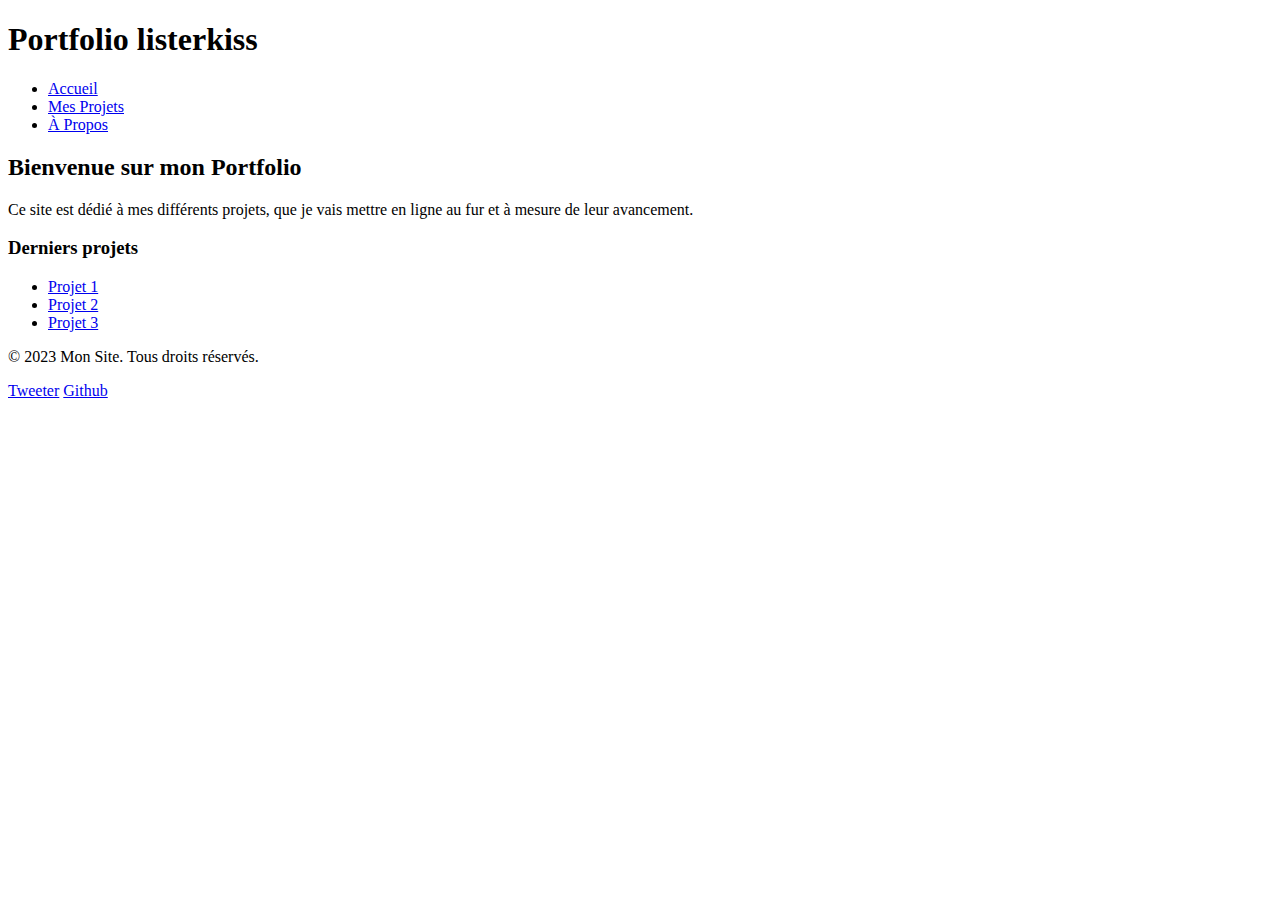
==== index.html @ 69d8f8ca "Validation design" ====
<!DOCTYPE html>
<html lang="fr">
<head>
	<meta charset="UTF-8">
	<meta http-equiv="X-UA-Compatible" content="IE=edge">
	<meta name="viewport" content="width=device-width, initial-scale=1.0">
	<link rel="stylesheet" href="styles.css">
	<title>Portfolio - ListerKiss</title>
</head>
<body>
		<header>
			<h1>Portfolio listerkiss</h1>
			<nav>
				<ul>
					<li><a href="#" class="active">Accueil</a></li>
					<li><a href="#">Mes Projets</a></li>
					<li><a href="#">À Propos</a></li>
				</ul>
			</nav>
		</header>
	
		<main>
			<h2>Bienvenue sur mon Portfolio</h2>
			<p>Ce site est dédié à mes différents projets, que je vais mettre en ligne au fur et à mesure de leur avancement.</p>
	
			<h3>Derniers projets</h3>
			<ul>
				<li><a href="#">Projet 1</a></li>
				<li><a href="#">Projet 2</a></li>
				<li><a href="#">Projet 3</a></li>
			</ul>
		</main>
	
		<footer>
			<p>&copy; 2023 Mon Site. Tous droits réservés.</p>
			<a href="www.tweeter.com/listerkiss">Tweeter</a>
			<a href="www.github.com/listerkiss">Github</a>
		</footer>
</body>
</html>
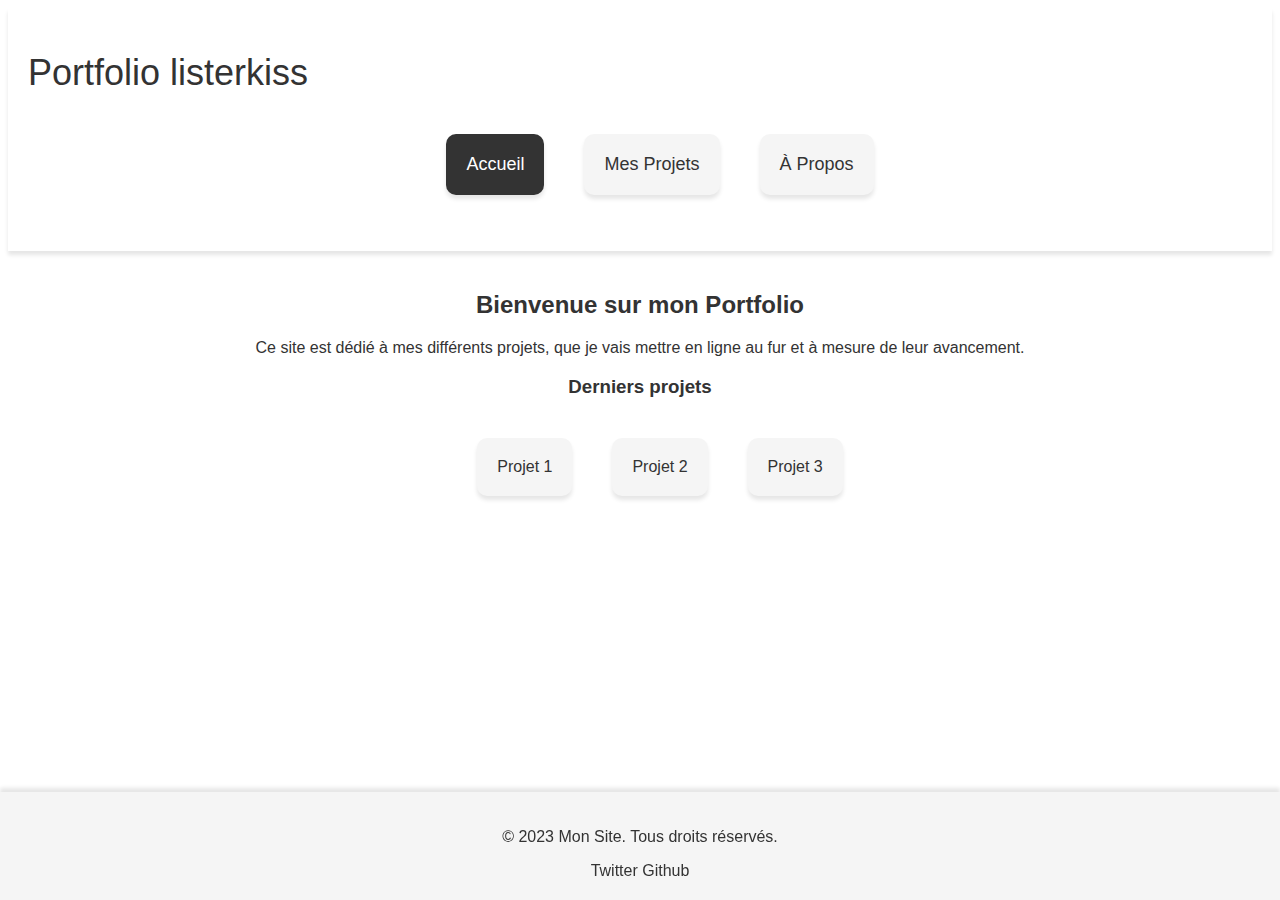
==== commit ec05ec06: "Link update + readme" ====
--- a/index.html
+++ b/index.html
@@ -4,7 +4,7 @@
 	<meta charset="UTF-8">
 	<meta http-equiv="X-UA-Compatible" content="IE=edge">
 	<meta name="viewport" content="width=device-width, initial-scale=1.0">
-	<link rel="stylesheet" href="styles.css">
+	<link rel="stylesheet" href="style.css">
 	<title>Portfolio - ListerKiss</title>
 </head>
 <body>
@@ -33,8 +33,8 @@
 	
 		<footer>
 			<p>&copy; 2023 Mon Site. Tous droits réservés.</p>
-			<a href="www.tweeter.com/listerkiss">Tweeter</a>
-			<a href="www.github.com/listerkiss">Github</a>
+			<a href="https://twitter.com/listerkiss">Twitter</a>
+			<a href="gttps://www.github.com/listerkiss">Github</a>
 		</footer>
 </body>
 </html>--- a/style.css
+++ b/style.css
@@ -0,0 +1,104 @@
+body {
+	font-family: 'Roboto', sans-serif;
+	color: #333;
+}
+
+a {
+	color: #333;
+	text-decoration: none;
+}
+
+a:hover {
+	color: #666;
+}
+
+h1, h2, h3 {
+	margin-bottom: 20px;
+}
+
+/* styles pour l'en-tête */
+
+header {
+	background-color: #ffffff;
+	padding: 20px;
+	box-shadow: 0 4px 4px rgba(0, 0, 0, 0.1);
+}
+
+h1 {
+	font-size: 36px;
+	font-weight: 500;
+	margin-bottom: 10px;
+}
+
+nav {
+	margin-top: 10px;
+}
+
+nav ul {
+	list-style: none;
+	display: flex;
+}
+
+nav li {
+	margin-right: 20px;
+}
+
+nav a {
+	font-size: 18px;
+	font-weight: 500;
+	padding: 10px;
+	border-radius: 10px;
+	transition: background-color 0.3s ease;
+}
+
+nav a:hover, nav a.active {
+	background-color: #333;
+	color: #fff;
+}
+
+/* styles pour la section principale */
+
+main {
+	max-width: 800px;
+	margin: 0 auto;
+	padding: 20px;
+	text-align: center;
+}
+
+/* styles pour la liste de projets */
+
+ul {
+	list-style: none;
+	display: flex;
+	justify-content: center;
+	flex-wrap: wrap;
+	margin-top: 20px;
+}
+
+li {
+	margin: 20px;
+}
+
+li a {
+	display: block;
+	background-color: #f5f5f5;
+	padding: 20px;
+	border-radius: 10px;
+	box-shadow: 0 4px 4px rgba(0, 0, 0, 0.1);
+	transition: box-shadow 0.3s ease;
+}
+
+li a:hover {
+	box-shadow: 0 8px 8px rgba(0, 0, 0, 0)
+}
+
+footer {
+	position: fixed;
+	bottom: 0;
+	left: 0;
+	right: 0;
+	text-align: center;
+	background-color: #f5f5f5;
+	padding: 20px;
+	box-shadow: 0 -4px 4px rgba(0, 0, 0, 0.1);
+}
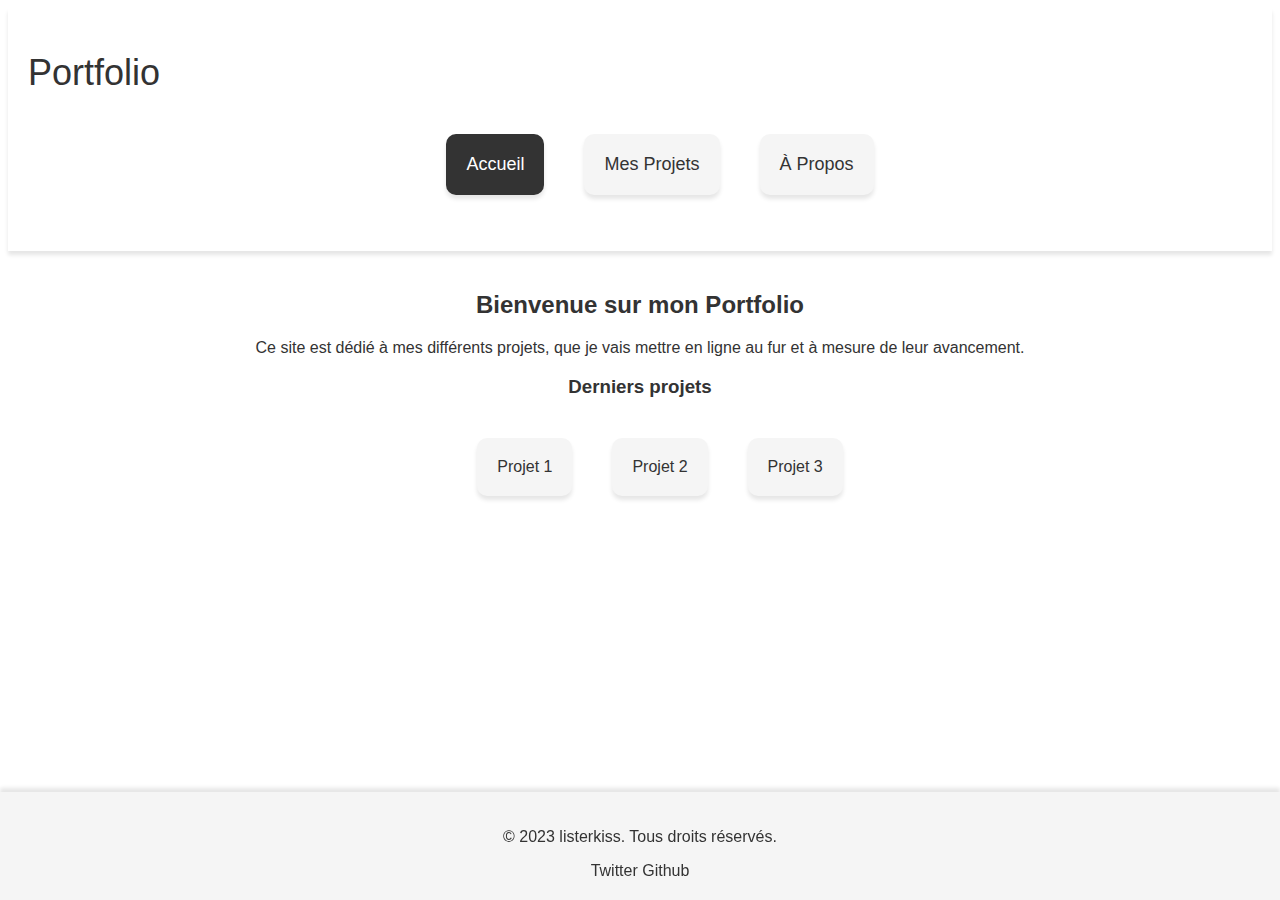
==== commit c4ae200b: "copyright" ====
--- a/index.html
+++ b/index.html
@@ -9,7 +9,7 @@
 </head>
 <body>
 		<header>
-			<h1>Portfolio listerkiss</h1>
+			<h1>Portfolio</h1>
 			<nav>
 				<ul>
 					<li><a href="#" class="active">Accueil</a></li>
@@ -32,7 +32,7 @@
 		</main>
 	
 		<footer>
-			<p>&copy; 2023 Mon Site. Tous droits réservés.</p>
+			<p>&copy; 2023 listerkiss. Tous droits réservés.</p>
 			<a href="https://twitter.com/listerkiss">Twitter</a>
 			<a href="gttps://www.github.com/listerkiss">Github</a>
 		</footer>
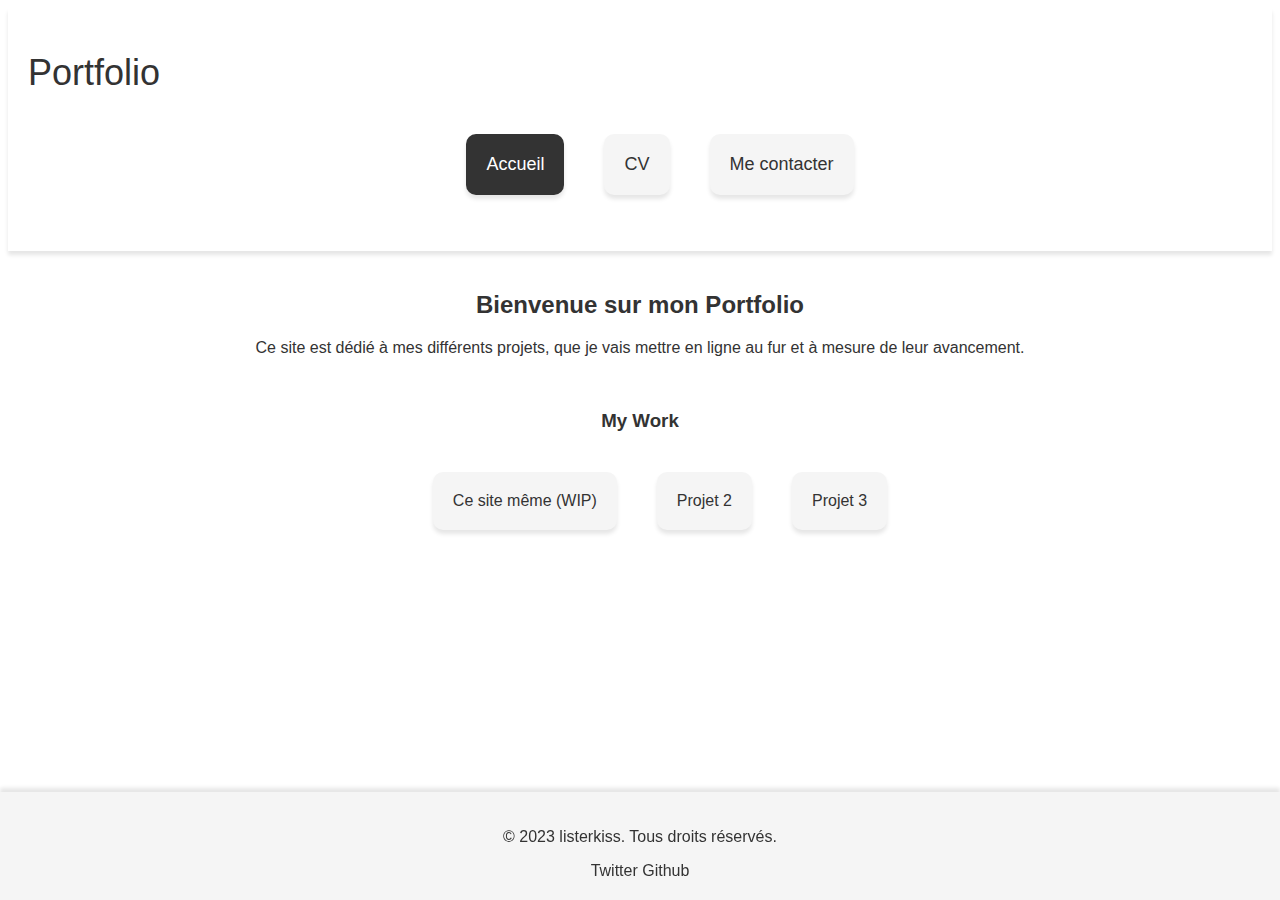
==== commit 39fbb6c3: "Optimisation" ====
--- a/index.html
+++ b/index.html
@@ -12,9 +12,9 @@
 			<h1>Portfolio</h1>
 			<nav>
 				<ul>
-					<li><a href="#" class="active">Accueil</a></li>
-					<li><a href="#">Mes Projets</a></li>
-					<li><a href="#">À Propos</a></li>
+					<li><a href="index.html" class="active">Accueil</a></li>
+					<li><a href="/cv.html">CV</a></li>
+					<li><a href="contact.html">Me contacter</a></li>
 				</ul>
 			</nav>
 		</header>
@@ -22,10 +22,10 @@
 		<main>
 			<h2>Bienvenue sur mon Portfolio</h2>
 			<p>Ce site est dédié à mes différents projets, que je vais mettre en ligne au fur et à mesure de leur avancement.</p>
-	
-			<h3>Derniers projets</h3>
+			<br>
+			<h3>My Work</h3>
 			<ul>
-				<li><a href="#">Projet 1</a></li>
+				<li><a href="https://github.com/listerkiss/Portfolio">Ce site même (WIP)</a></li>
 				<li><a href="#">Projet 2</a></li>
 				<li><a href="#">Projet 3</a></li>
 			</ul>
--- a/style.css
+++ b/style.css
@@ -77,6 +77,7 @@
 
 li {
 	margin: 20px;
+	list-style: none;
 }
 
 li a {
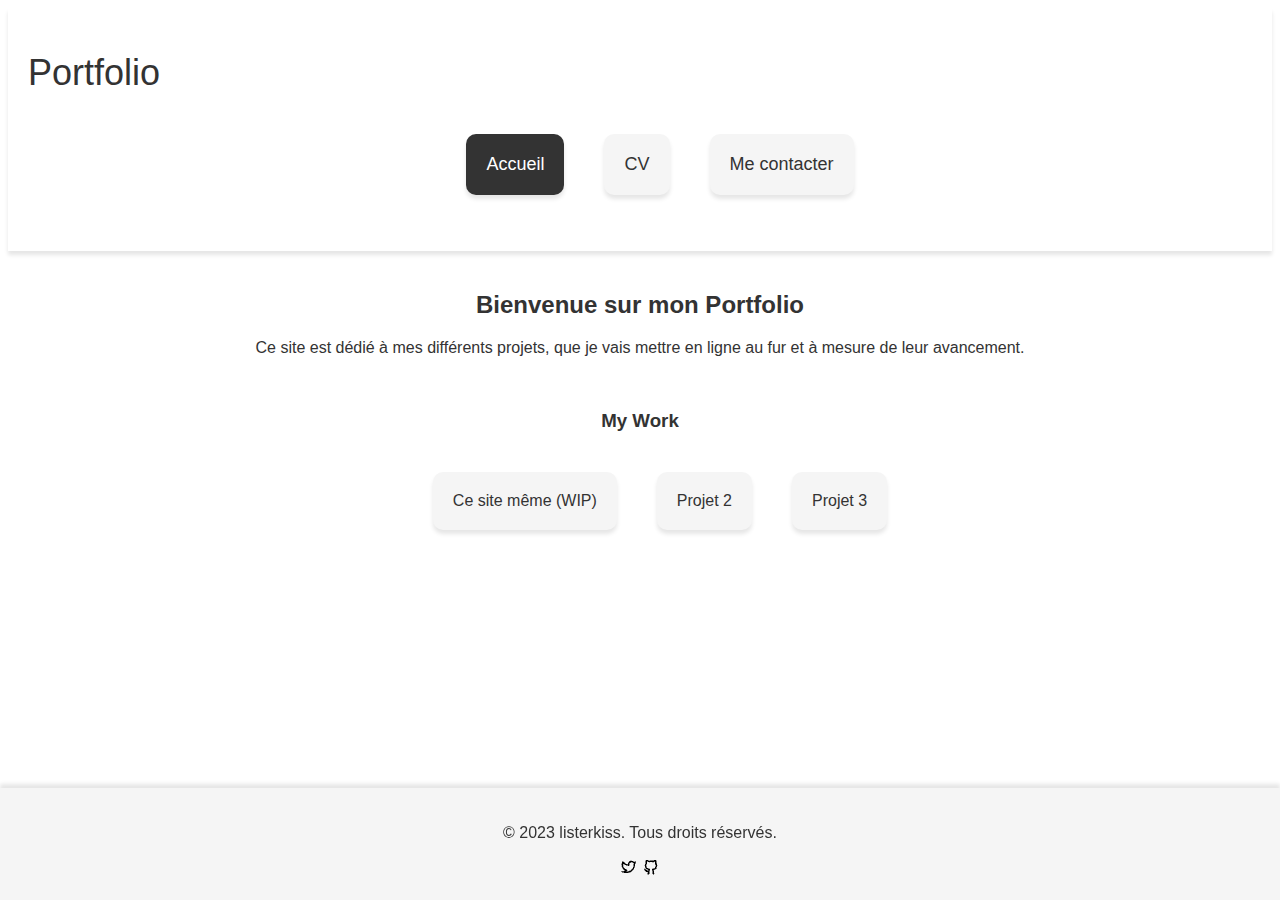
==== commit 3aac51e5: "Update footer" ====
--- a/index.html
+++ b/index.html
@@ -33,8 +33,8 @@
 	
 		<footer>
 			<p>&copy; 2023 listerkiss. Tous droits réservés.</p>
-			<a href="https://twitter.com/listerkiss">Twitter</a>
-			<a href="gttps://www.github.com/listerkiss">Github</a>
+			<a href="https://twitter.com/listerkiss"><img src="img/twitter-line.png" alt="logo-twitter"></a>
+			<a href="gttps://www.github.com/listerkiss"><img src="img/github-line.png" alt="logo-github"></a>
 		</footer>
 </body>
 </html>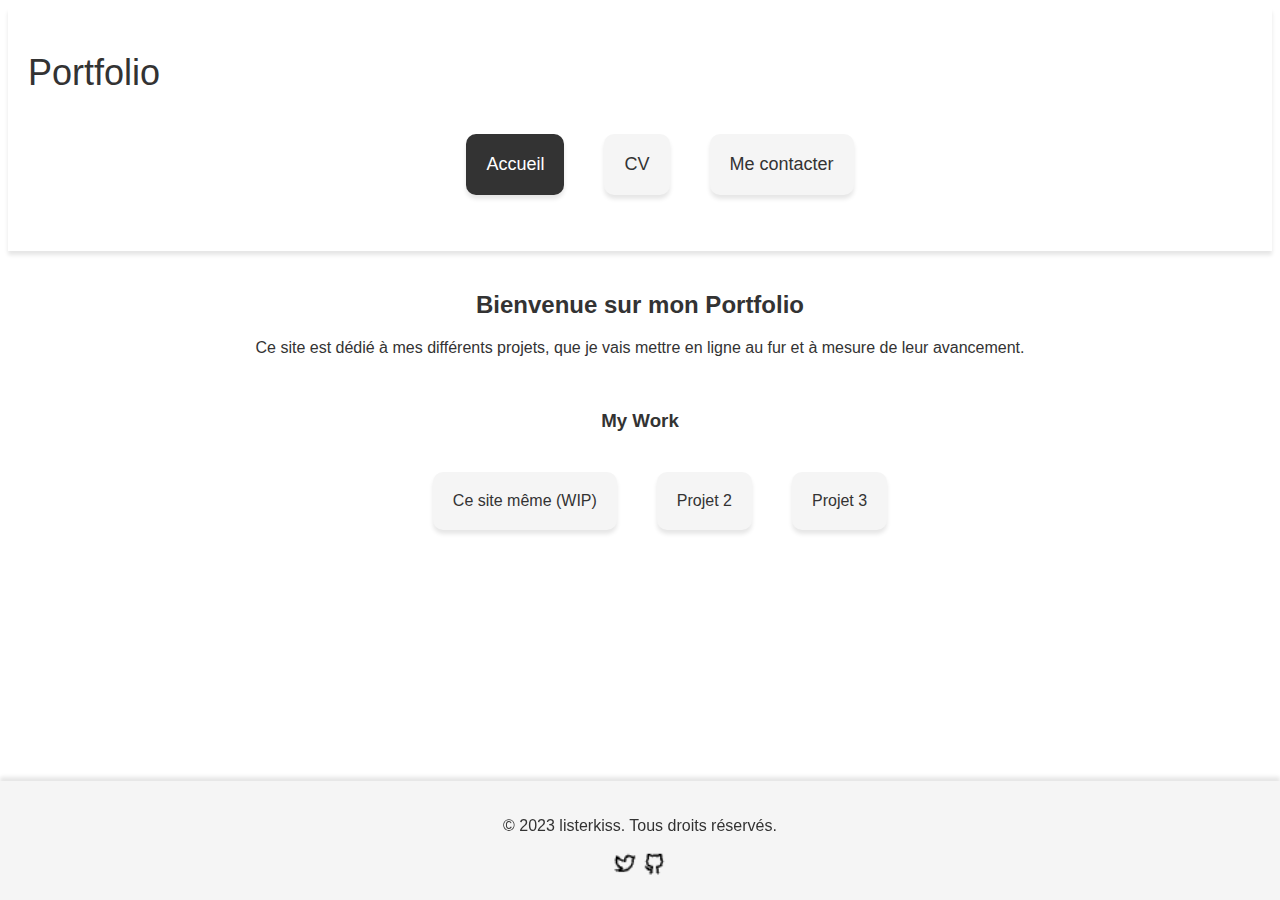
==== commit 7823b3d8: "Petite retouche" ====
--- a/index.html
+++ b/index.html
@@ -32,9 +32,11 @@
 		</main>
 	
 		<footer>
-			<p>&copy; 2023 listerkiss. Tous droits réservés.</p>
-			<a href="https://twitter.com/listerkiss"><img src="img/twitter-line.png" alt="logo-twitter"></a>
-			<a href="gttps://www.github.com/listerkiss"><img src="img/github-line.png" alt="logo-github"></a>
+			<div class="content">
+				<p>&copy; 2023 listerkiss. Tous droits réservés.</p>
+			<a href="https://twitter.com/listerkiss"><img src="img/twitter-line.png" alt="logo-twitter" class="logo-twitter"></a>
+			<a href="https://www.github.com/listerkiss"><img src="img/github-line.png" alt="logo-github" class="logo-github"></a>
+		</div>
 		</footer>
 </body>
 </html>--- a/style.css
+++ b/style.css
@@ -103,3 +103,13 @@
 	padding: 20px;
 	box-shadow: 0 -4px 4px rgba(0, 0, 0, 0.1);
 }
+
+.logo-twitter {
+	height: 25px;
+	width: 25px;
+}
+
+.logo-github {
+	height: 25px;
+	width: 25px;
+}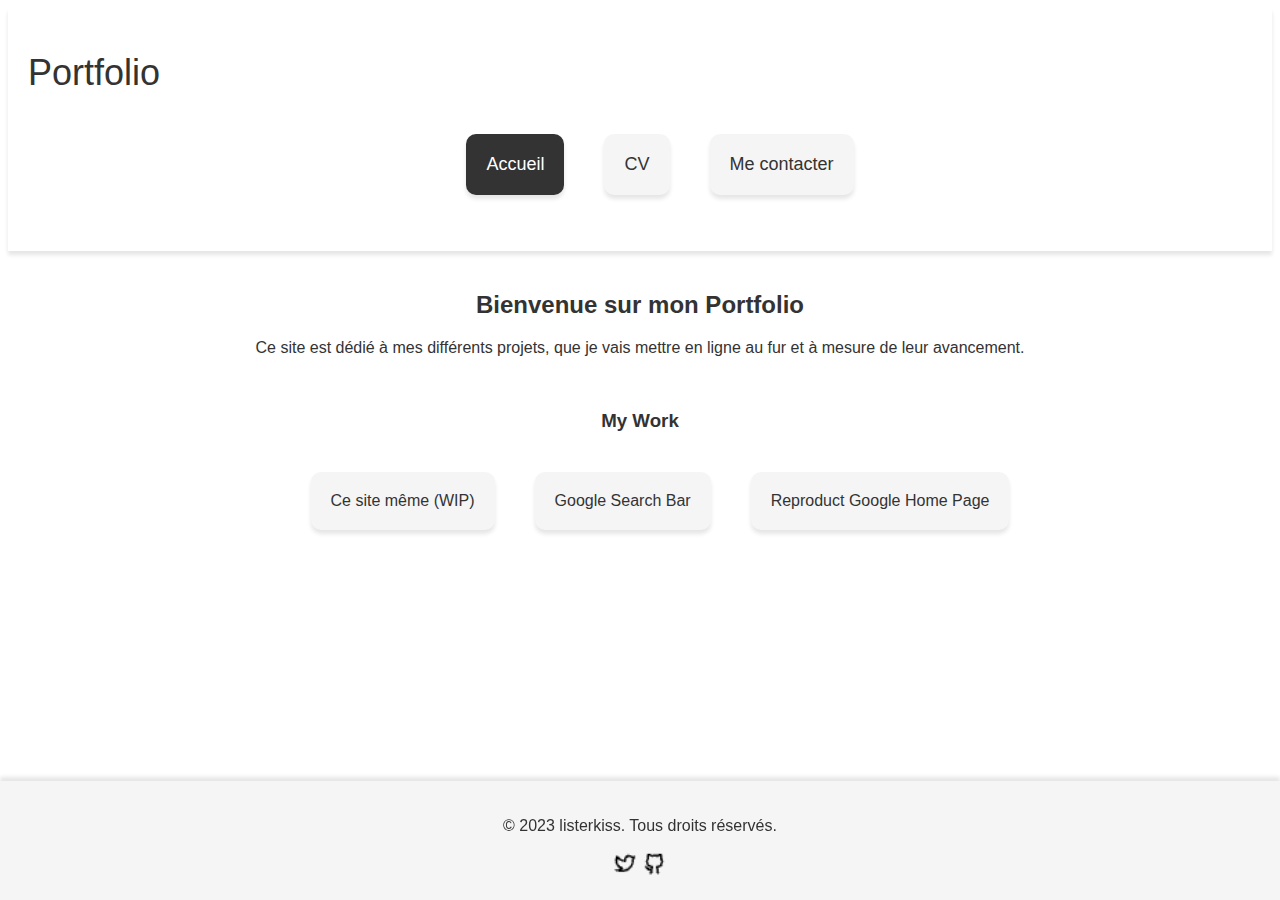
==== commit f99fd810: "Ajout de projet + link Github" ====
--- a/index.html
+++ b/index.html
@@ -26,8 +26,8 @@
 			<h3>My Work</h3>
 			<ul>
 				<li><a href="https://github.com/listerkiss/Portfolio">Ce site même (WIP)</a></li>
-				<li><a href="#">Projet 2</a></li>
-				<li><a href="#">Projet 3</a></li>
+				<li><a href="https://github.com/listerkiss/googlebar">Google Search Bar</a></li>
+				<li><a href="https://github.com/listerkiss/google">Reproduct Google Home Page</a></li>
 			</ul>
 		</main>
 	
